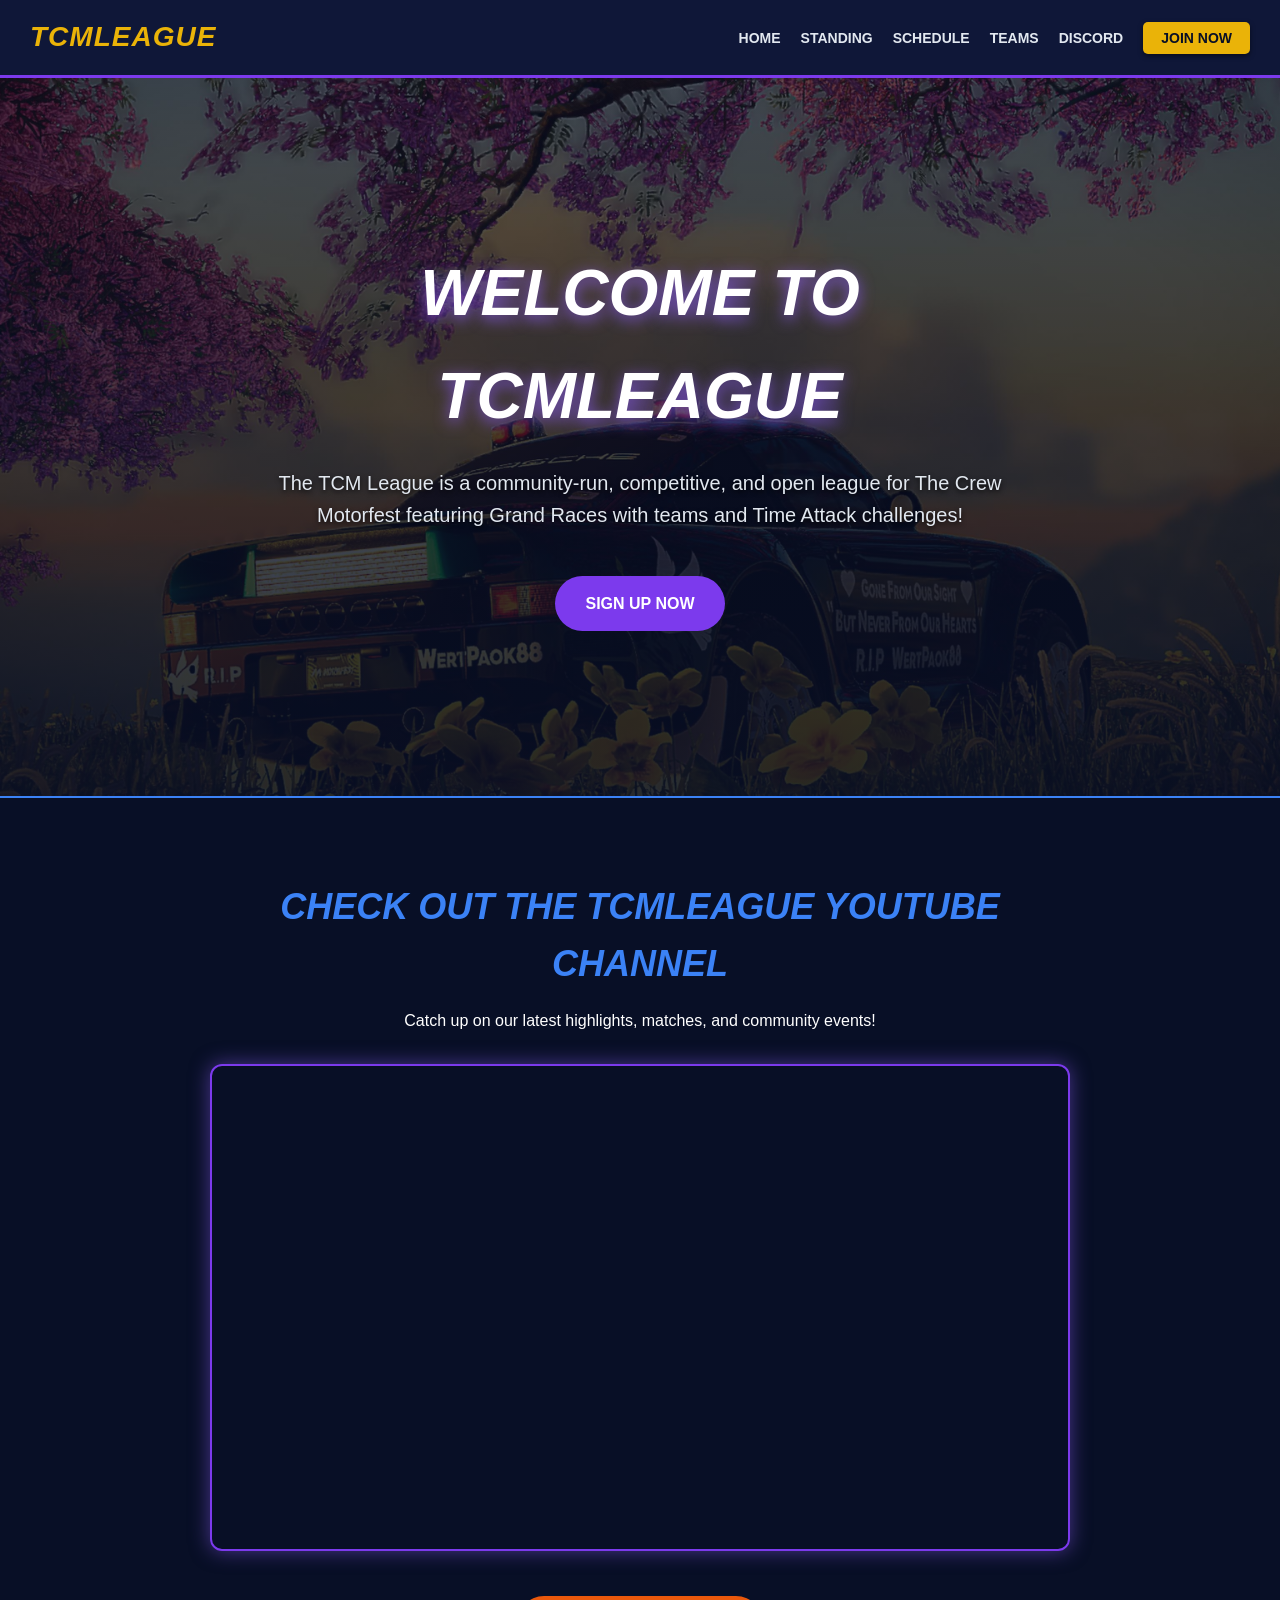
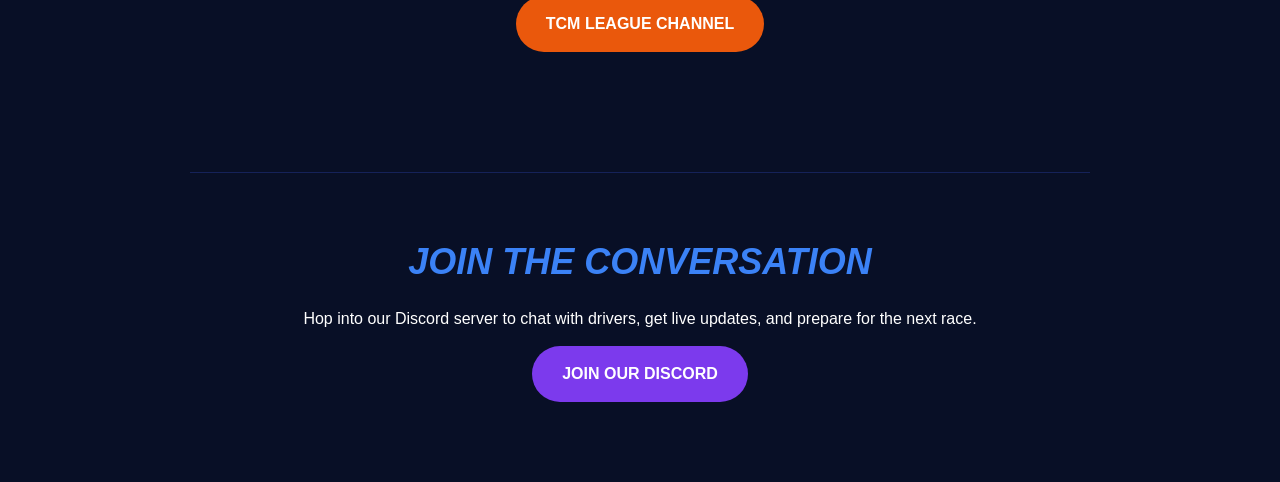
==== index.html @ 5c8959c9 "miniscule" ====
<!DOCTYPE html>
<html lang="en">
<head>
    <meta charset="UTF-8">
    <meta name="viewport" content="width=device-width, initial-scale=1.0">
    <title>TCMLeague Hub</title>
    <link rel="stylesheet" href="Style/style.css">
</head>
<body>

<nav class="navbar">
    <div class="logo">TCMLeague</div>
    <ul class="nav-links">
        <li><a href="index.html">Home</a></li>
        <li><a href="standing.html">Standing</a></li>
        <li><a href="schedule.html">Schedule</a></li>
        <li><a href="teams.html">Teams</a></li>
        <li><a href="discord.html">Discord</a></li>
        <li><a href="registration.html" class="nav-join-btn">JOIN NOW</a></li>
    </ul>
</nav>

<header id="home" class="hero" style="background-image: linear-gradient(rgba(8, 15, 38, 0.6), rgba(8, 15, 38, 0.9)), url('Asseste/POrschebaner.jpg');">
    <div class="hero-content fade-in">
        <h1>Welcome to TCMLeague</h1>
        <p>The TCM League is a community-run, competitive, and open league for The Crew Motorfest featuring Grand Races with teams and Time Attack challenges!</p>
        <a href="registration.html" class="btn discord-btn">Sign Up Now</a>
    </div>
</header>

<section id="youtube" class="yt-section fade-in">
    <h2>Check out the TCMLeague YouTube channel</h2>
    <p>Catch up on our latest highlights, matches, and community events!</p>

    <div class="video-wrapper">
        <iframe width="922" height="519" src="https://www.youtube.com/embed/0RAD80YU6eg" title="The Crew Motorfest League | Official Trailer" frameborder="0" allow="accelerometer; autoplay; clipboard-write; encrypted-media; gyroscope; picture-in-picture; web-share" referrerpolicy="strict-origin-when-cross-origin" allowfullscreen></iframe>
    </div>

    <a href="https://www.youtube.com/@TcmLeague-official/featured" class="btn yt-btn" target="_blank">TCM League Channel</a>
</section>

<section id="discord" class="discord-section fade-in" style="margin-top: 40px; border-top: 1px solid #152259; padding-top: 60px;">
    <h2>Join the Conversation</h2>
    <p>Hop into our Discord server to chat with drivers, get live updates, and prepare for the next race.</p>
    <a href="https://discord.gg/rQgyNnbPCV" class="btn discord-btn" target="_blank">Join Our Discord</a>
</section>

<script src="script.js"></script>
</body>
</html>
---- Style/style.css ----
/* Basic Reset */
* {
    margin: 0;
    padding: 0;
    box-sizing: border-box;
    font-family: 'Segoe UI', Tahoma, Geneva, Verdana, sans-serif;
}

body {
    background-color: #080f26;
    color: #ffffff;
    line-height: 1.6;
    overflow-x: hidden; /* Prevents horizontal scrollbars during animations */
}

/* Navigation Bar */
.navbar {
    display: flex;
    justify-content: space-between;
    align-items: center;
    background-color: #0f1738;
    padding: 15px 30px;
    position: sticky;
    top: 0;
    z-index: 1000;
    border-bottom: 3px solid #7c3aed;
}

.logo {
    font-size: 28px;
    font-weight: 900;
    font-style: italic;
    color: #eab308;
    letter-spacing: 1px;
    text-transform: uppercase;
}

.nav-links {
    list-style: none;
    display: flex;
    gap: 20px;
    align-items: center;
}

.nav-links a {
    color: #e2e8f0;
    text-decoration: none;
    font-weight: 600;
    text-transform: uppercase;
    font-size: 14px;
    transition: color 0.3s ease;
}

.nav-links a:hover {
    color: #3b82f6;
}

/* Special Styling for the Nav Join Button */
.nav-join-btn {
    background-color: #eab308;
    color: #080f26 !important;
    padding: 8px 18px;
    border-radius: 5px;
    font-weight: 800 !important;
    text-transform: uppercase;
    transition: all 0.3s ease;
    box-shadow: 0 2px 5px rgba(0,0,0,0.5);
}

.nav-join-btn:hover {
    background-color: #fde047;
    color: #000000 !important;
    transform: translateY(-2px);
    box-shadow: 0 5px 15px rgba(234, 179, 8, 0.4);
}

/* =========================================
   UPGRADED HERO SECTION
   ========================================= */
.hero {
    min-height: 80vh; /* Takes up 80% of the screen height */
    display: flex;
    justify-content: center;
    align-items: center;
    text-align: center;
    background-size: cover;
    background-position: center;
    background-attachment: fixed; /* Creates a cool parallax scrolling effect */
    padding: 0 20px;
    border-bottom: 2px solid #3b82f6;
}

.hero-content {
    max-width: 800px;
}

.hero h1 {
    font-size: 64px;
    margin-bottom: 20px;
    color: #ffffff;
    text-transform: uppercase;
    font-style: italic;
    text-shadow: 0 4px 15px rgba(139, 92, 246, 0.8); /* Glowing text */
}

.hero p {
    font-size: 20px;
    color: #e2e8f0;
    margin-bottom: 30px;
    text-shadow: 0 2px 5px rgba(0,0,0,0.8);
}

/* Sections Setup */
section {
    padding: 80px 20px;
    text-align: center;
    max-width: 900px;
    margin: 0 auto;
}

/* Section Headers */
h2 {
    font-size: 36px;
    margin-bottom: 15px;
    color: #3b82f6;
    text-transform: uppercase;
    font-style: italic;
}

/* YouTube Section */
.video-wrapper {
    position: relative;
    padding-bottom: 56.25%;
    height: 0;
    margin: 30px 0;
    border-radius: 12px;
    overflow: hidden;
    box-shadow: 0 0 20px rgba(139, 92, 246, 0.5);
    border: 2px solid #7c3aed;
}

.video-wrapper iframe {
    position: absolute;
    top: 0;
    left: 0;
    width: 100%;
    height: 100%;
}

/* Buttons */
.btn {
    display: inline-block;
    padding: 15px 30px;
    border-radius: 50px;
    font-size: 16px;
    font-weight: bold;
    text-transform: uppercase;
    text-decoration: none;
    cursor: pointer;
    border: none;
    margin-top: 15px;
    transition: all 0.3s ease;
}

.discord-btn {
    background-color: #7c3aed;
    color: white;
}

.discord-btn:hover {
    background-color: #6d28d9;
    box-shadow: 0 0 15px rgba(124, 58, 237, 0.6);
    transform: translateY(-3px);
}

.yt-btn {
    background-color: #ea580c;
    color: white;
}

.yt-btn:hover {
    background-color: #c2410c;
    box-shadow: 0 0 15px rgba(234, 88, 12, 0.6);
    transform: translateY(-3px);
}

/* =========================================
   SCROLL ANIMATIONS (Triggered by JS)
   ========================================= */
.fade-in {
    opacity: 0;
    transform: translateY(40px);
    transition: opacity 0.8s ease-out, transform 0.8s ease-out;
}

.fade-in.visible {
    opacity: 1;
    transform: translateY(0);
}
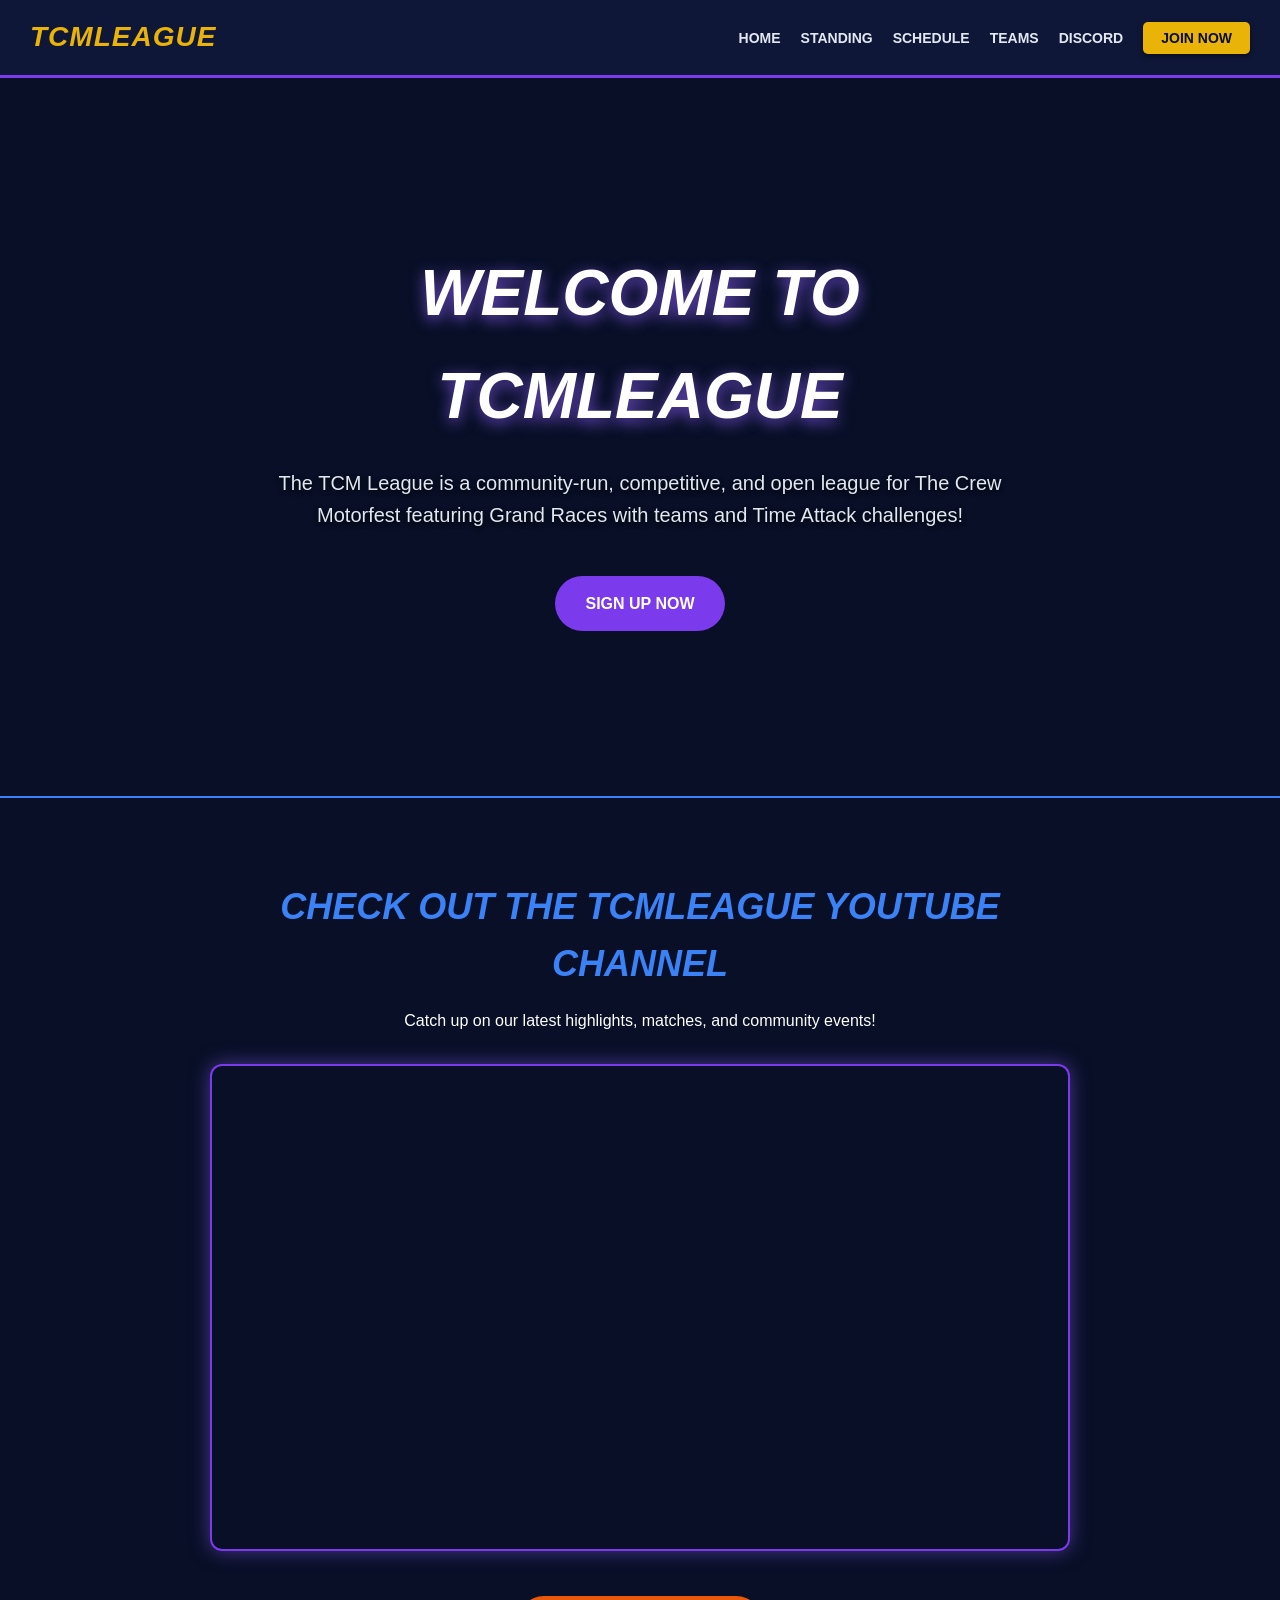
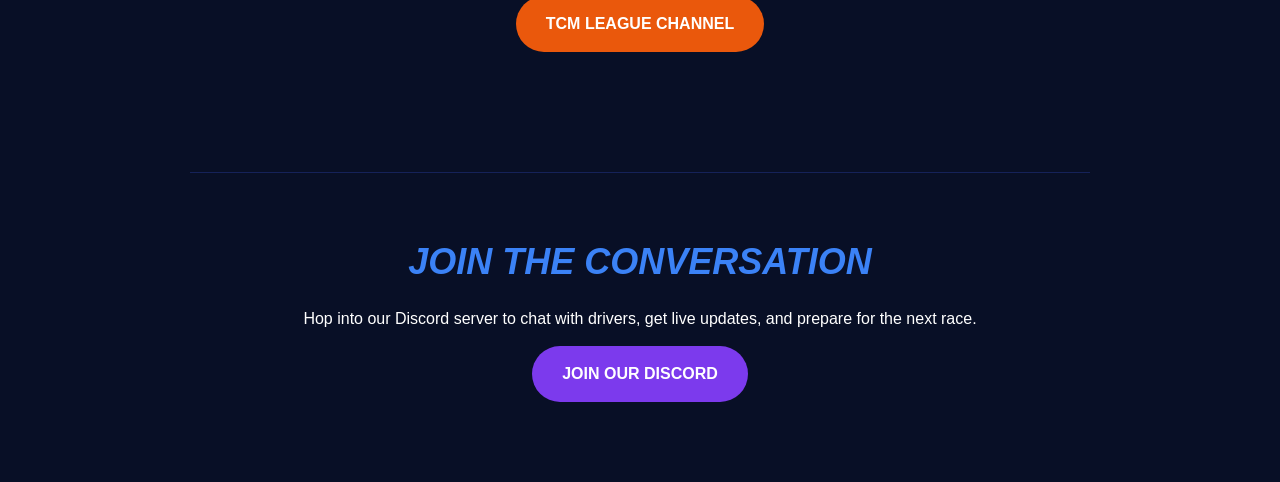
==== commit ea8652ed: "F1 background" ====
--- a/index.html
+++ b/index.html
@@ -9,7 +9,7 @@
 <body>
 
 <nav class="navbar">
-    <div class="logo">TCMLeague</div>
+    <div class="logo"><a href="index.html">TCMLeague</a> </div>
     <ul class="nav-links">
         <li><a href="index.html">Home</a></li>
         <li><a href="standing.html">Standing</a></li>
@@ -20,7 +20,7 @@
     </ul>
 </nav>
 
-<header id="home" class="hero" style="background-image: linear-gradient(rgba(8, 15, 38, 0.6), rgba(8, 15, 38, 0.9)), url('Asseste/POrschebaner.jpg');">
+<header id="home" class="hero" style="background-image: linear-gradient(rgba(8, 15, 38, 0.6), rgba(8, 15, 38, 0.9)), url('Asseste/F1.jpg');">
     <div class="hero-content fade-in">
         <h1>Welcome to TCMLeague</h1>
         <p>The TCM League is a community-run, competitive, and open league for The Crew Motorfest featuring Grand Races with teams and Time Attack challenges!</p>
--- a/Style/style.css
+++ b/Style/style.css
@@ -1,4 +1,4 @@
-/* Basic Reset */
+
 * {
     margin: 0;
     padding: 0;
@@ -10,10 +10,12 @@
     background-color: #080f26;
     color: #ffffff;
     line-height: 1.6;
-    overflow-x: hidden; /* Prevents horizontal scrollbars during animations */
-}
-
-/* Navigation Bar */
+    overflow-x: hidden;
+}
+
+
+
+
 .navbar {
     display: flex;
     justify-content: space-between;
@@ -33,6 +35,10 @@
     color: #eab308;
     letter-spacing: 1px;
     text-transform: uppercase;
+    a{
+        text-decoration: none;
+        color: #eab308;
+    }
 }
 
 .nav-links {
@@ -55,7 +61,7 @@
     color: #3b82f6;
 }
 
-/* Special Styling for the Nav Join Button */
+
 .nav-join-btn {
     background-color: #eab308;
     color: #080f26 !important;
@@ -74,18 +80,16 @@
     box-shadow: 0 5px 15px rgba(234, 179, 8, 0.4);
 }
 
-/* =========================================
-   UPGRADED HERO SECTION
-   ========================================= */
+
 .hero {
-    min-height: 80vh; /* Takes up 80% of the screen height */
+    min-height: 80vh;
     display: flex;
     justify-content: center;
     align-items: center;
     text-align: center;
     background-size: cover;
     background-position: center;
-    background-attachment: fixed; /* Creates a cool parallax scrolling effect */
+    background-attachment: fixed;
     padding: 0 20px;
     border-bottom: 2px solid #3b82f6;
 }
@@ -100,7 +104,7 @@
     color: #ffffff;
     text-transform: uppercase;
     font-style: italic;
-    text-shadow: 0 4px 15px rgba(139, 92, 246, 0.8); /* Glowing text */
+    text-shadow: 0 4px 15px rgba(139, 92, 246, 0.8);
 }
 
 .hero p {
@@ -110,7 +114,7 @@
     text-shadow: 0 2px 5px rgba(0,0,0,0.8);
 }
 
-/* Sections Setup */
+
 section {
     padding: 80px 20px;
     text-align: center;
@@ -118,7 +122,6 @@
     margin: 0 auto;
 }
 
-/* Section Headers */
 h2 {
     font-size: 36px;
     margin-bottom: 15px;
@@ -127,7 +130,6 @@
     font-style: italic;
 }
 
-/* YouTube Section */
 .video-wrapper {
     position: relative;
     padding-bottom: 56.25%;
@@ -147,7 +149,6 @@
     height: 100%;
 }
 
-/* Buttons */
 .btn {
     display: inline-block;
     padding: 15px 30px;
@@ -184,9 +185,7 @@
     transform: translateY(-3px);
 }
 
-/* =========================================
-   SCROLL ANIMATIONS (Triggered by JS)
-   ========================================= */
+
 .fade-in {
     opacity: 0;
     transform: translateY(40px);
@@ -196,4 +195,175 @@
 .fade-in.visible {
     opacity: 1;
     transform: translateY(0);
-}+}
+
+@media screen and (max-width: 768px) {
+    .navbar {
+        flex-direction: column;
+        padding: 15px 10px;
+        text-align: center;
+    }
+
+    .nav-links {
+        flex-wrap: wrap;
+        justify-content: center;
+        margin-top: 15px;
+        gap: 12px;
+    }
+
+    .nav-links a {
+        font-size: 13px;
+    }
+
+
+    .hero h1, .standings-main-title, .error-title {
+        font-size: 40px !important;
+        line-height: 1.1;
+    }
+
+    h2 { font-size: 28px; }
+    p { font-size: 16px; }
+
+
+    section, .form-container, .discord-promo-wrapper {
+        padding: 20px 15px;
+        margin: 20px auto;
+    }
+
+    .discord-features, .team-grid {
+        display: grid;
+        grid-template-columns: 1fr;
+        gap: 20px;
+    }
+
+
+    table {
+        display: block;
+        width: 100%;
+        overflow-x: auto;
+        white-space: nowrap;
+        -webkit-overflow-scrolling: touch;
+    }
+
+
+    .btn {
+        width: 100%;
+        display: block;
+        box-sizing: border-box;
+        text-align: center;
+    }
+}
+
+@media screen and (max-width: 768px) {
+
+    .navbar {
+        flex-direction: column;
+        padding: 15px 10px;
+        text-align: center;
+    }
+
+    .nav-links {
+        flex-wrap: wrap;
+        justify-content: center;
+        margin-top: 15px;
+        gap: 12px;
+    }
+
+    .hero h1 { font-size: 32px; }
+    .hero p { font-size: 15px; }
+    h2 { font-size: 26px; }
+    .standings-main-title { font-size: 36px; letter-spacing: 2px; }
+
+    .standings-wrapper {
+        padding: 0 10px;
+    }
+
+    .standings-container {
+        padding: 15px 10px;
+        overflow-x: auto;
+        -webkit-overflow-scrolling: touch;
+    }
+
+
+    .table-header, .team-row {
+        min-width: 480px;
+        font-size: 13px;
+        gap: 5px;
+    }
+
+
+    .team-list-row {
+        flex-direction: column;
+        text-align: center;
+        gap: 15px;
+        border-radius: 20px;
+        padding: 20px;
+    }
+
+    .team-row-left {
+        flex-direction: column;
+        gap: 10px;
+    }
+
+    .team-name-text { font-size: 20px; }
+
+    .team-list-row {
+        flex-direction: column;
+        text-align: center;
+        gap: 15px;
+        border-radius: 20px;
+        padding: 20px;
+    }
+
+    .team-row-left {
+        flex-direction: column;
+        gap: 10px;
+    }
+
+    .team-name-text { font-size: 20px; }
+
+    .modal-content {
+        padding: 30px 15px;
+        width: 95%;
+
+        max-height: 85vh;
+        overflow-y: auto;
+    }
+
+    .modal-logo-img {
+        width: 80px;
+        height: 80px;
+    }
+
+
+    .roster-list {
+        gap: 8px;
+    }
+
+    .roster-list li {
+        font-size: 12px;
+        padding: 6px 10px;
+        word-break: break-word;
+    }
+
+
+    .modal-stats {
+        flex-direction: column;
+        gap: 5px;
+        font-size: 14px;
+    }
+
+
+    .race-card {
+        width: 100%;
+        max-width: 350px;
+        padding: 20px;
+    }
+
+    .race-track { font-size: 22px; }
+
+    .detail-pill {
+        font-size: 11px;
+        padding: 5px 10px;
+    }
+}x²
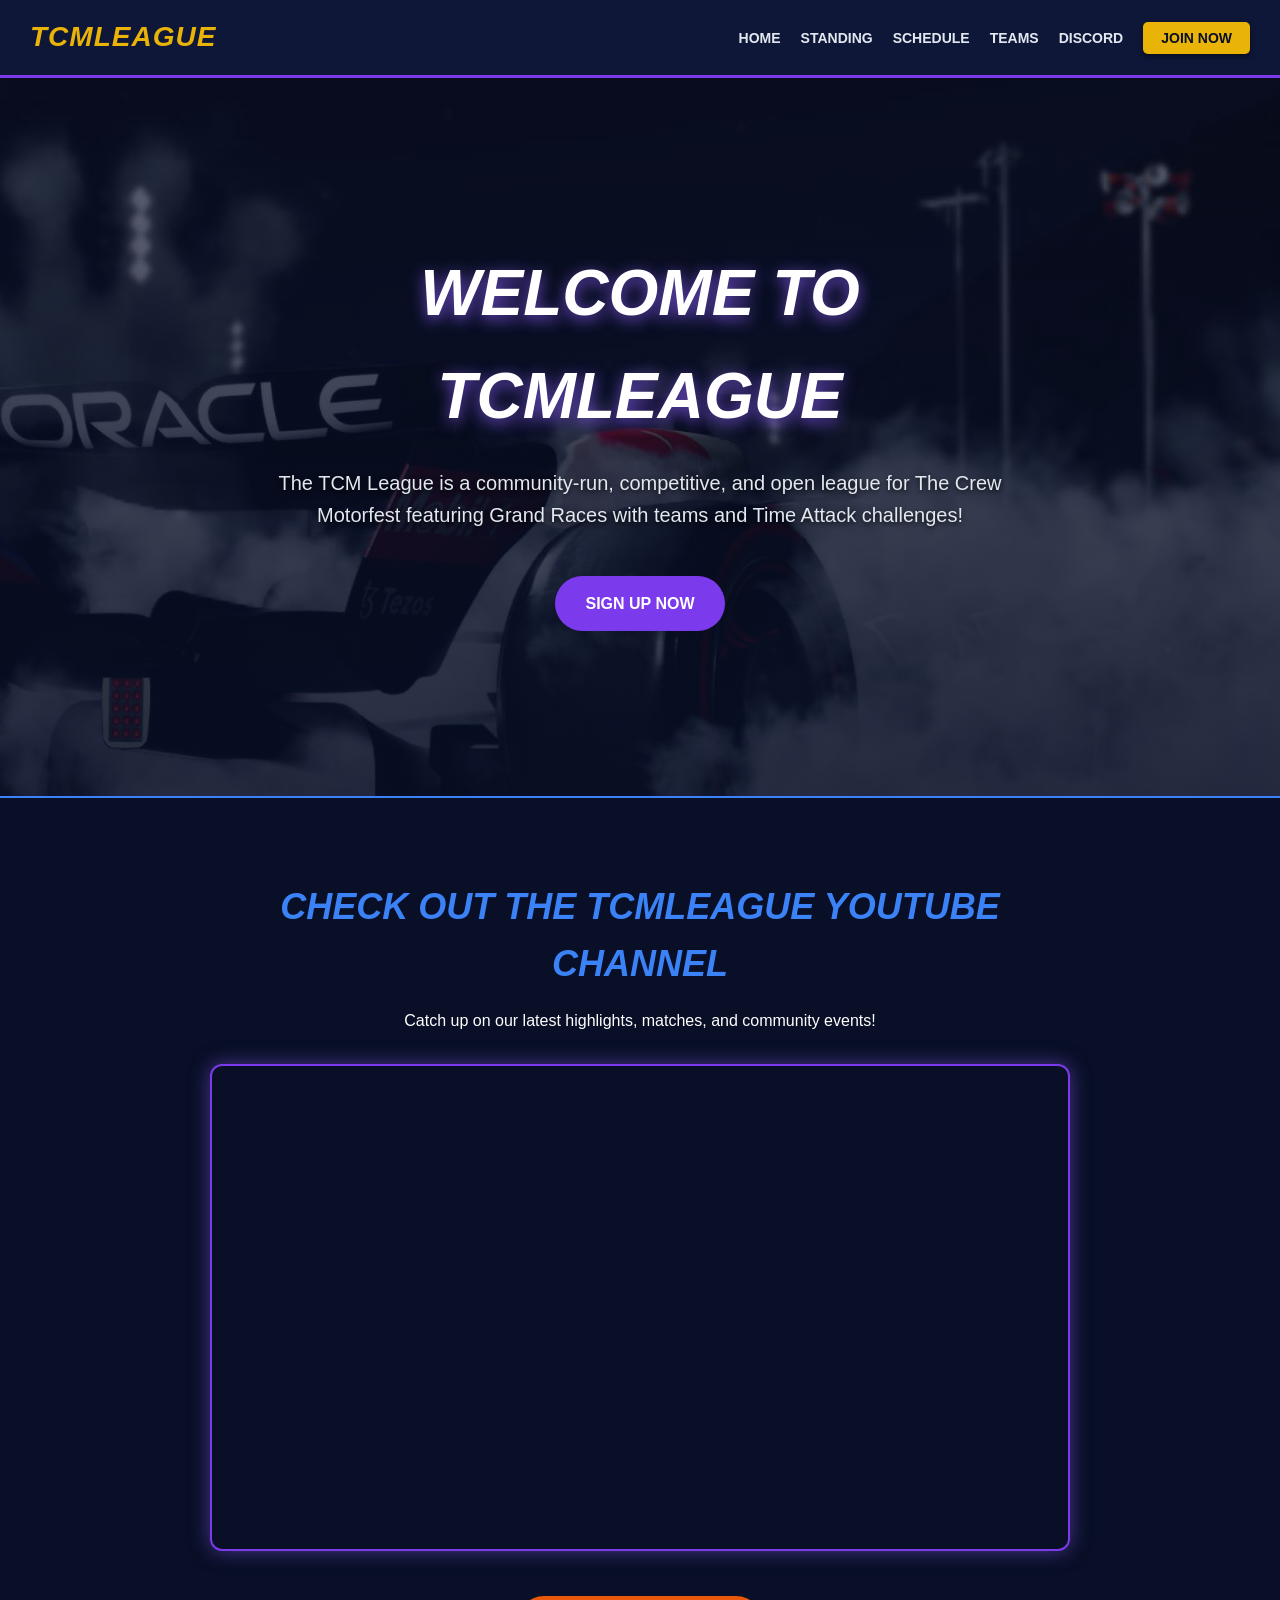
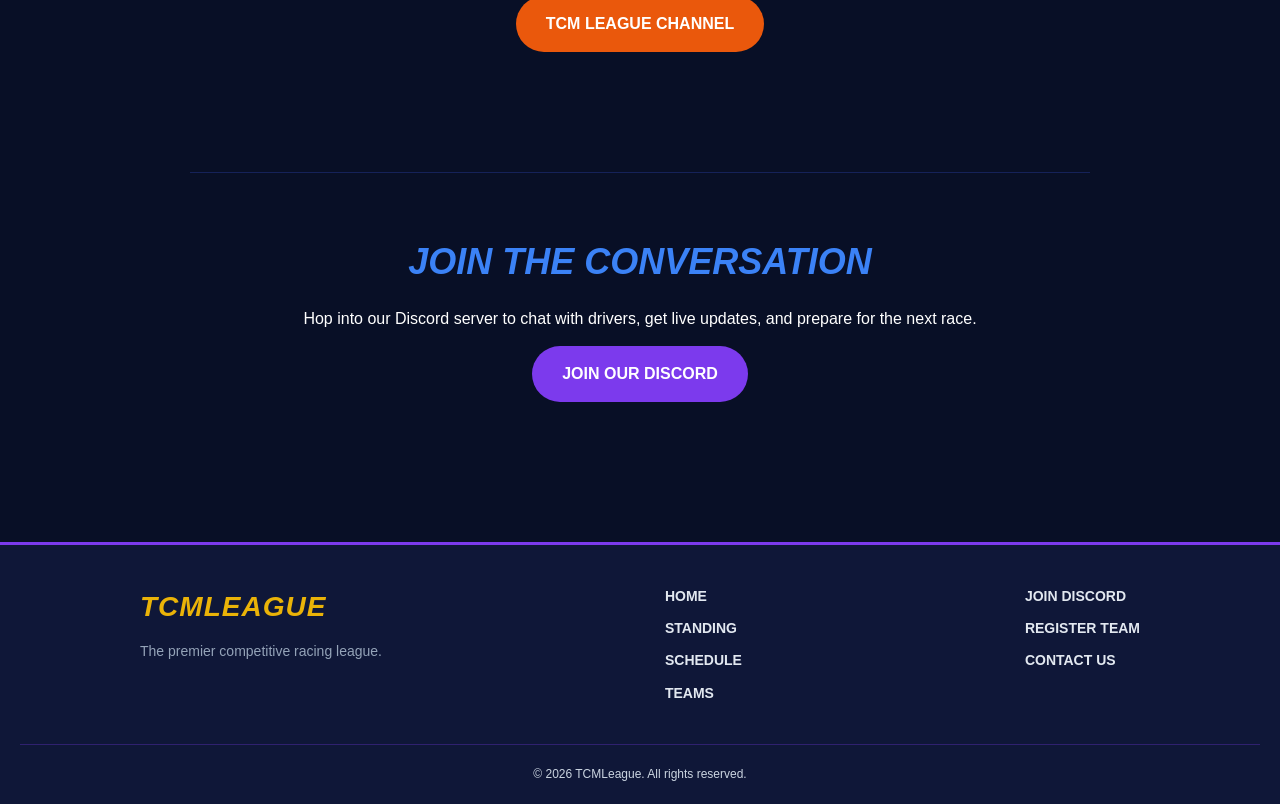
==== commit eb17718d: "footer" ====
--- a/index.html
+++ b/index.html
@@ -47,4 +47,28 @@
 
 <script src="script.js"></script>
 </body>
+<footer>
+    <div class="footer-content">
+        <div class="footer-brand">
+            <div class="logo">TCMLeague</div>
+            <p>The premier competitive racing league.</p>
+        </div>
+        <div class="footer-links">
+            <a href="index.html">Home</a>
+            <a href="standing.html">Standing</a>
+            <a href="schedule.html">Schedule</a>
+            <a href="teams.html">Teams</a>
+        </div>
+        <div class="footer-social">
+            <a href="https://discord.gg/rQgyNnbPCV" target="_blank">Join Discord</a>
+            <a href="registration.html">Register Team</a>
+            <a href="mailto:tcmleagueofficial@gmail.com">Contact Us</a>
+        </div>
+    </div>
+    <div class="footer-bottom">
+        &copy; 2026 TCMLeague. All rights reserved.
+    </div>
+</footer>
+
+<button id="backToTop" class="back-to-top">▲</button>
 </html>
--- a/Style/style.css
+++ b/Style/style.css
@@ -253,6 +253,85 @@
         text-align: center;
     }
 }
+footer {
+    background-color: #0f1738;
+    border-top: 3px solid #7c3aed;
+    padding: 40px 20px 20px;
+    margin-top: 60px;
+}
+
+.footer-content {
+    max-width: 1000px;
+    margin: 0 auto;
+    display: flex;
+    justify-content: space-between;
+    flex-wrap: wrap;
+    gap: 30px;
+}
+
+.footer-brand p {
+    color: #94a3b8;
+    font-size: 14px;
+    margin-top: 10px;
+}
+
+.footer-links, .footer-social {
+    display: flex;
+    flex-direction: column;
+    gap: 10px;
+}
+
+.footer-links a, .footer-social a {
+    color: #e2e8f0;
+    text-decoration: none;
+    font-size: 14px;
+    font-weight: 600;
+    text-transform: uppercase;
+    transition: color 0.3s ease;
+}
+
+.footer-links a:hover, .footer-social a:hover {
+    color: #eab308;
+}
+
+.footer-bottom {
+    text-align: center;
+    color: #cbd5e1;
+    font-size: 12px;
+    margin-top: 40px;
+    padding-top: 20px;
+    border-top: 1px solid rgba(124, 58, 237, 0.3);
+}
+
+.back-to-top {
+    position: fixed;
+    bottom: 30px;
+    right: 30px;
+    background-color: #7c3aed;
+    color: #ffffff;
+    width: 50px;
+    height: 50px;
+    border-radius: 50%;
+    border: none;
+    font-size: 20px;
+    cursor: pointer;
+    box-shadow: 0 0 15px rgba(124, 58, 237, 0.6);
+    opacity: 0;
+    visibility: hidden;
+    transition: all 0.3s ease;
+    z-index: 999;
+}
+
+.back-to-top.show {
+    opacity: 1;
+    visibility: visible;
+}
+
+.back-to-top:hover {
+    background-color: #6d28d9;
+    transform: translateY(-5px);
+    box-shadow: 0 0 25px rgba(124, 58, 237, 0.9);
+}
 
 @media screen and (max-width: 768px) {
 
@@ -366,4 +445,16 @@
         font-size: 11px;
         padding: 5px 10px;
     }
-}x²+    .footer-content {
+        flex-direction: column;
+        text-align: center;
+        gap: 30px;
+    }
+
+    .back-to-top {
+        bottom: 20px;
+        right: 20px;
+        width: 45px;
+        height: 45px;
+    }
+}x²
